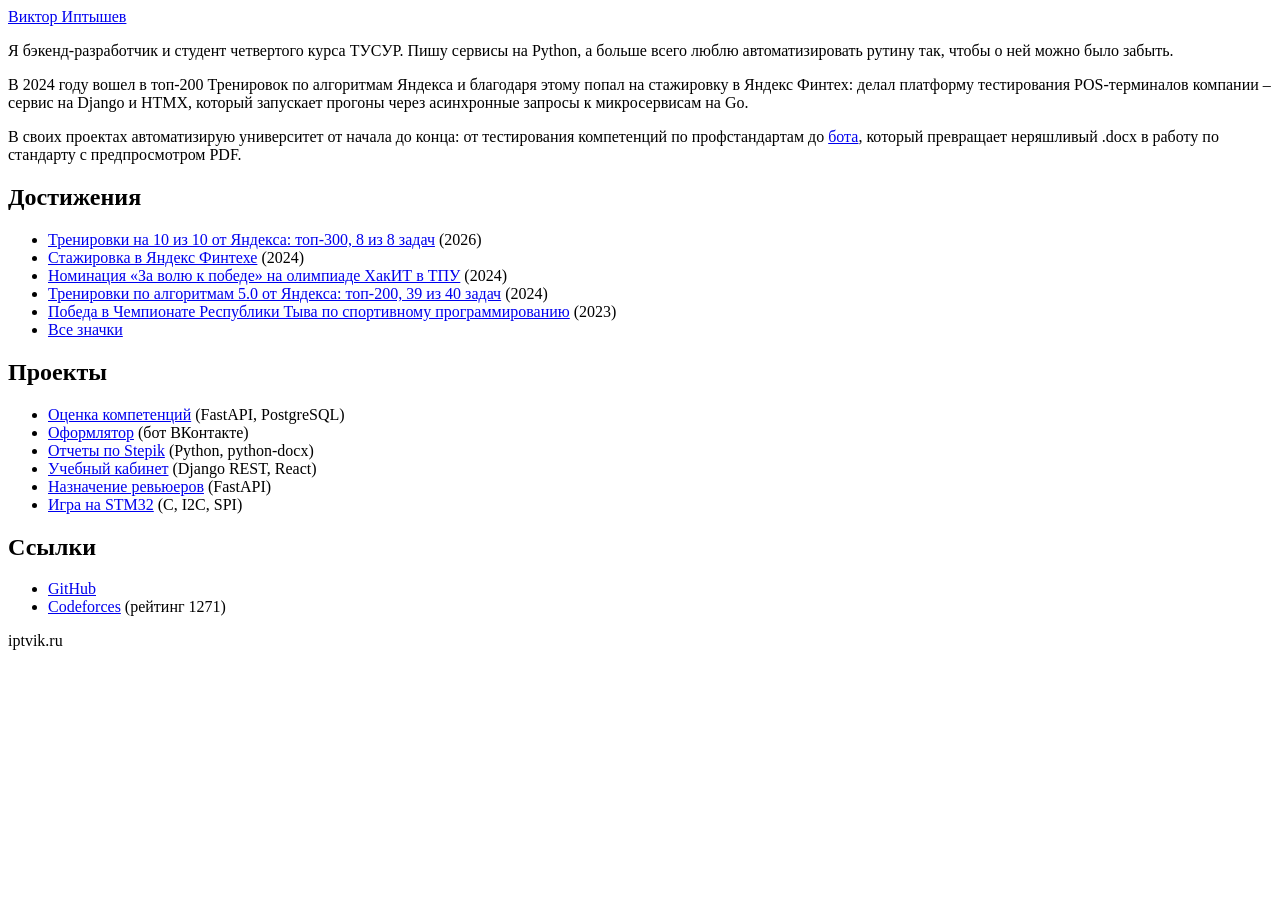
==== site/index.html @ 01d6a262 "Достижения: Тренировки по алгоритмам 5.0 (топ-200) и Тренировки на 10 из 10 (топ-300) Стажировка в Я" ====
<!doctype html>
<html lang="ru">
<head>
  <meta charset="utf-8">
  <meta name="viewport" content="width=device-width, initial-scale=1">
  <title>Виктор Иптышев</title>
  <meta name="description" content="Виктор Иптышев – бэкенд-разработчик, студент ТУСУР.">
  <link rel="icon" href="/favicon.svg" type="image/svg+xml">
  <link rel="preconnect" href="https://fonts.googleapis.com">
  <link rel="preconnect" href="https://fonts.gstatic.com" crossorigin>
  <link rel="stylesheet" href="https://fonts.googleapis.com/css2?family=Literata:ital,opsz,wght@0,7..72,400..700;1,7..72,400&display=swap">
  <link rel="stylesheet" href="/assets/style.css">
</head>
<body>
  <main class="page">
    <a class="home-link" href="/">Виктор Иптышев</a>

    <p>
      Я бэкенд-разработчик и студент четвертого курса ТУСУР. Пишу сервисы на Python,
      а больше всего люблю автоматизировать рутину так, чтобы о ней можно было забыть.
    </p>
    <p>
      В 2024 году вошел в топ-200 Тренировок по алгоритмам Яндекса и благодаря этому
      попал на стажировку в Яндекс Финтех: делал платформу тестирования
      POS-терминалов компании – сервис на Django и HTMX, который запускает прогоны
      через асинхронные запросы к микросервисам на Go.
    </p>
    <p>
      В своих проектах автоматизирую университет от начала до конца: от тестирования
      компетенций по профстандартам до <a href="https://vk.ru/bez_zamechaniy">бота</a>,
      который превращает неряшливый .docx в работу по стандарту с предпросмотром PDF.
    </p>

    <h2>Достижения</h2>
    <ul class="links">
      <li><a href="/achievements/#ten-of-ten-2026">Тренировки на 10 из 10 от Яндекса: топ-300, 8 из 8 задач</a> <span class="note">(2026)</span></li>
      <li><a href="/achievements/#yandex-fintech-2024">Стажировка в Яндекс Финтехе</a> <span class="note">(2024)</span></li>
      <li><a href="/achievements/#hackit-2024">Номинация «За волю к победе» на олимпиаде ХакИТ в ТПУ</a> <span class="note">(2024)</span></li>
      <li><a href="/achievements/#algorithms-5-2024">Тренировки по алгоритмам 5.0 от Яндекса: топ-200, 39 из 40 задач</a> <span class="note">(2024)</span></li>
      <li><a href="/achievements/#tyva-champion-2023">Победа в Чемпионате Республики Тыва по спортивному программированию</a> <span class="note">(2023)</span></li>
      <li><a href="/achievements/">Все значки</a></li>
    </ul>

    <h2>Проекты</h2>
    <ul class="links">
      <li><a href="https://sok.iptvik.ru">Оценка компетенций</a> <span class="note">(FastAPI, PostgreSQL)</span></li>
      <li><a href="https://vk.ru/bez_zamechaniy">Оформлятор</a> <span class="note">(бот ВКонтакте)</span></li>
      <li><a href="https://github.com/viteax/stepik-report-creator">Отчеты по Stepik</a> <span class="note">(Python, python-docx)</span></li>
      <li><a href="https://github.com/viteax/edu-dash">Учебный кабинет</a> <span class="note">(Django REST, React)</span></li>
      <li><a href="https://github.com/viteax/pr-reviewers-service">Назначение ревьюеров</a> <span class="note">(FastAPI)</span></li>
      <li><a href="https://github.com/viteax/board_game">Игра на STM32</a> <span class="note">(C, I2C, SPI)</span></li>
    </ul>

    <h2>Ссылки</h2>
    <ul class="links">
      <li><a href="https://github.com/viteax">GitHub</a></li>
      <li><a href="https://codeforces.com/profile/VitCore">Codeforces</a> <span class="note">(рейтинг 1271)</span></li>
    </ul>

    <footer>iptvik.ru</footer>
  </main>
</body>
</html>
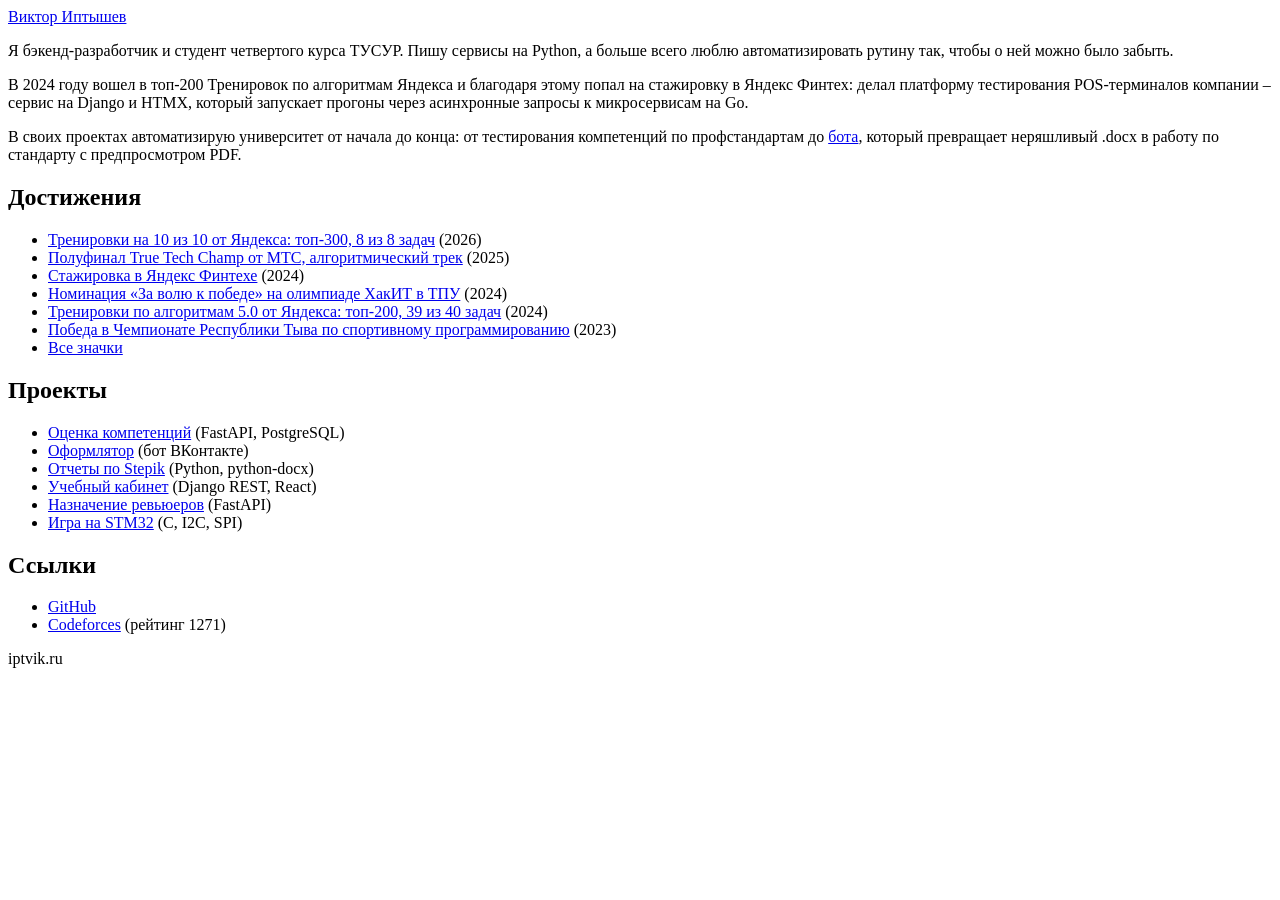
==== commit 0f86b973: "Достижение: полуфинал True Tech Champ 2025; полное название значка Тывы Co-Authored-By: Claude Opus " ====
--- a/site/index.html
+++ b/site/index.html
@@ -34,6 +34,7 @@
     <h2>Достижения</h2>
     <ul class="links">
       <li><a href="/achievements/#ten-of-ten-2026">Тренировки на 10 из 10 от Яндекса: топ-300, 8 из 8 задач</a> <span class="note">(2026)</span></li>
+      <li><a href="/achievements/#true-tech-2025">Полуфинал True Tech Champ от МТС, алгоритмический трек</a> <span class="note">(2025)</span></li>
       <li><a href="/achievements/#yandex-fintech-2024">Стажировка в Яндекс Финтехе</a> <span class="note">(2024)</span></li>
       <li><a href="/achievements/#hackit-2024">Номинация «За волю к победе» на олимпиаде ХакИТ в ТПУ</a> <span class="note">(2024)</span></li>
       <li><a href="/achievements/#algorithms-5-2024">Тренировки по алгоритмам 5.0 от Яндекса: топ-200, 39 из 40 задач</a> <span class="note">(2024)</span></li>
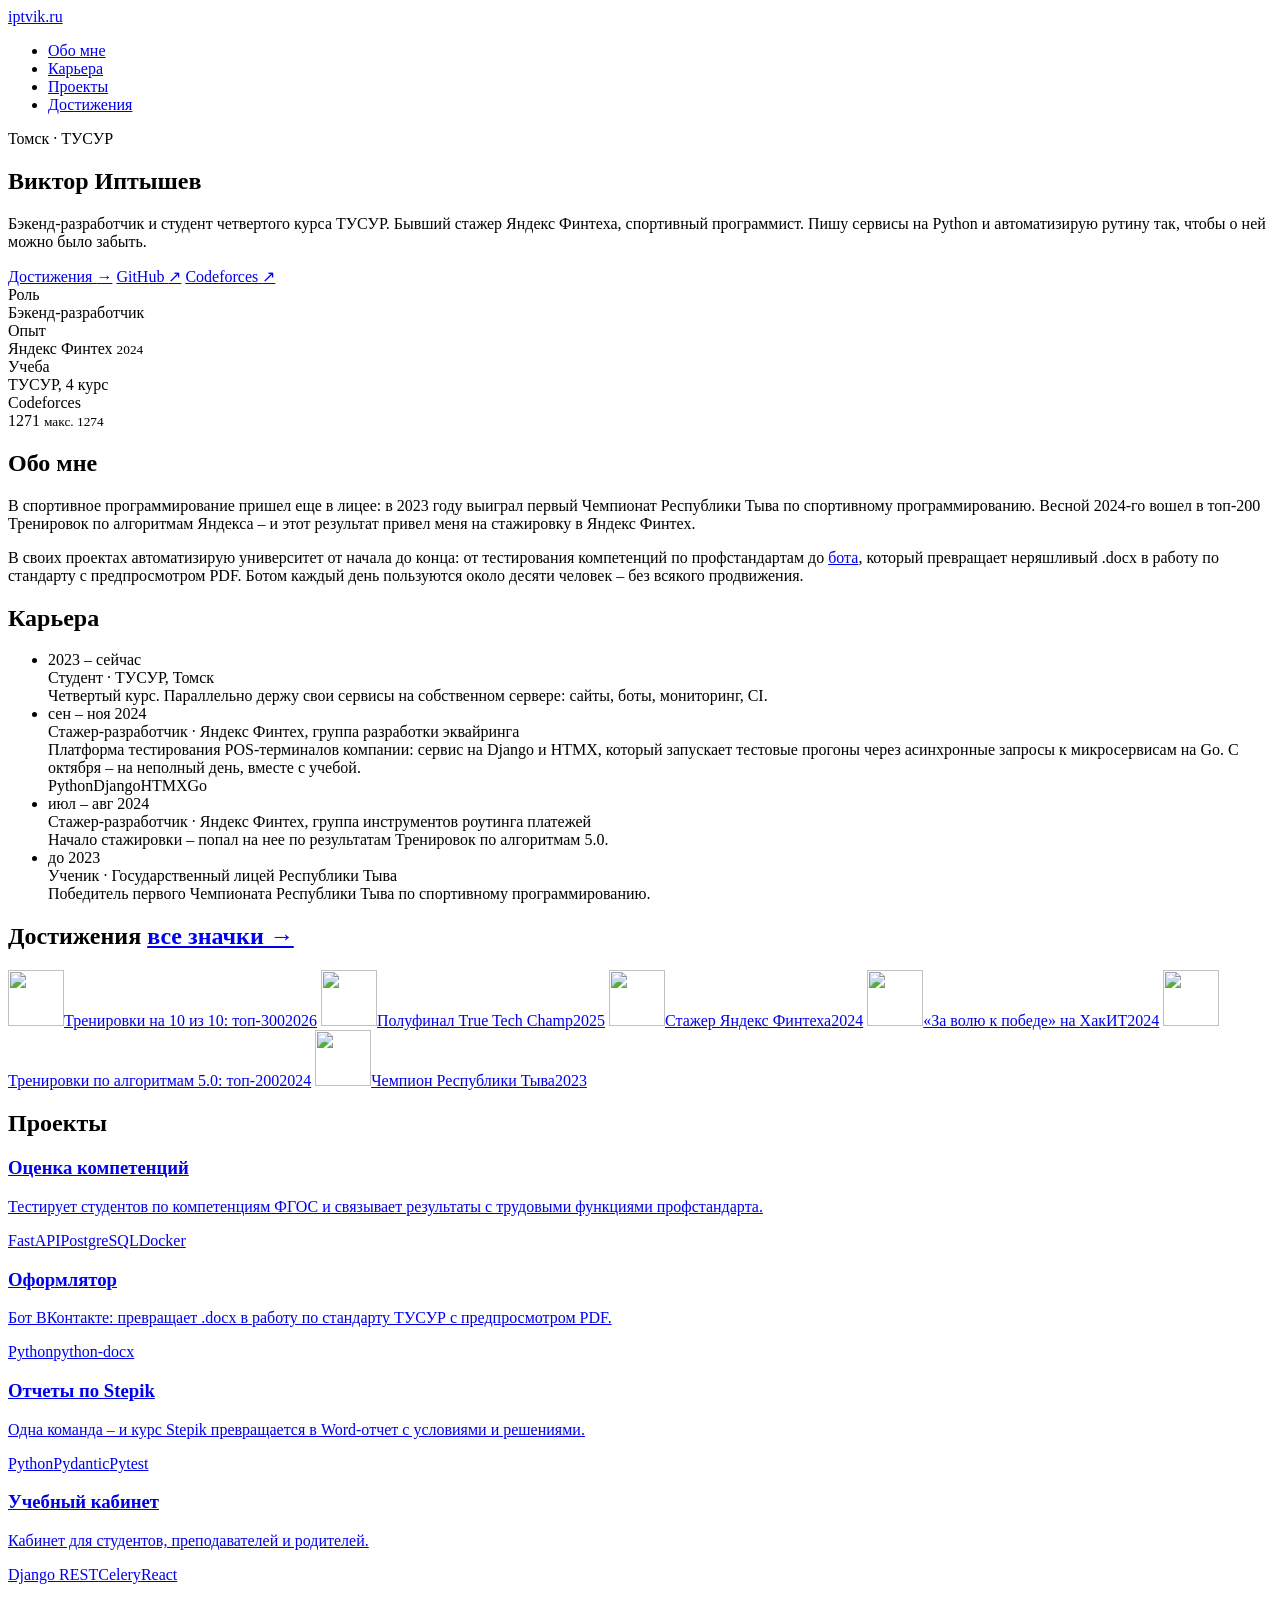
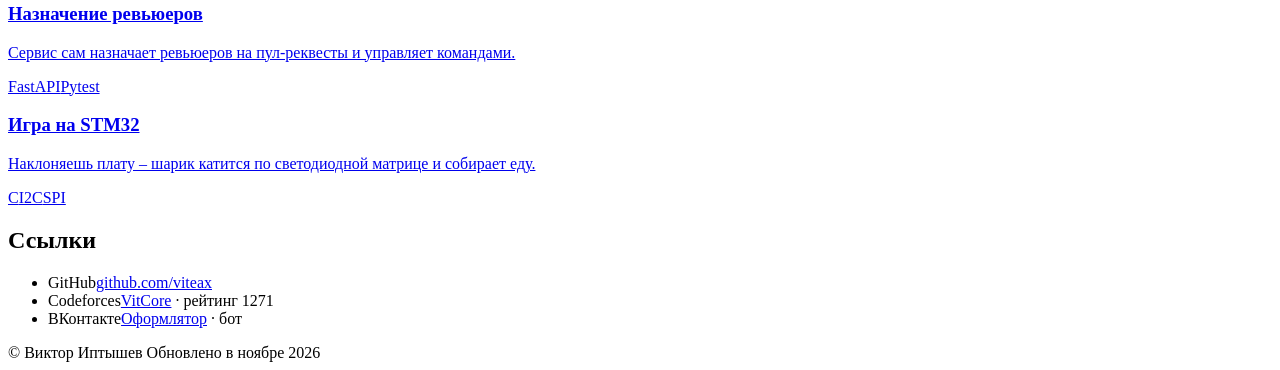
==== commit 18aa0193: "Новый дизайн в стиле amodei.co: темная тема, карта графа с волной Дейкстры, карьера Таймлайн стажиро" ====
--- a/site/index.html
+++ b/site/index.html
@@ -3,62 +3,189 @@
 <head>
   <meta charset="utf-8">
   <meta name="viewport" content="width=device-width, initial-scale=1">
-  <title>Виктор Иптышев</title>
-  <meta name="description" content="Виктор Иптышев – бэкенд-разработчик, студент ТУСУР.">
+  <title>Виктор Иптышев – бэкенд-разработчик</title>
+  <meta name="description" content="Виктор Иптышев – бэкенд-разработчик, бывший стажер Яндекс Финтеха, студент ТУСУР. Карьера, проекты и достижения в спортивном программировании.">
+  <meta property="og:type" content="profile">
+  <meta property="og:title" content="Виктор Иптышев – бэкенд-разработчик">
+  <meta property="og:description" content="Бэкенд-разработчик, бывший стажер Яндекс Финтеха, студент ТУСУР.">
+  <meta property="og:url" content="https://iptvik.ru/">
+  <meta name="theme-color" content="#0a0a0b">
+  <link rel="canonical" href="https://iptvik.ru/">
   <link rel="icon" href="/favicon.svg" type="image/svg+xml">
   <link rel="preconnect" href="https://fonts.googleapis.com">
   <link rel="preconnect" href="https://fonts.gstatic.com" crossorigin>
-  <link rel="stylesheet" href="https://fonts.googleapis.com/css2?family=Literata:ital,opsz,wght@0,7..72,400..700;1,7..72,400&display=swap">
+  <link rel="stylesheet" href="https://fonts.googleapis.com/css2?family=Inter:wght@400;500;600&family=JetBrains+Mono:wght@500&display=swap">
   <link rel="stylesheet" href="/assets/style.css">
+  <script type="application/ld+json">
+    {
+      "@context": "https://schema.org",
+      "@type": "Person",
+      "name": "Виктор Иптышев",
+      "url": "https://iptvik.ru/",
+      "jobTitle": "Бэкенд-разработчик",
+      "alumniOf": [
+        { "@type": "Organization", "name": "Яндекс Финтех" },
+        { "@type": "HighSchool", "name": "Государственный лицей Республики Тыва" }
+      ],
+      "affiliation": { "@type": "CollegeOrUniversity", "name": "ТУСУР" },
+      "sameAs": ["https://github.com/viteax", "https://codeforces.com/profile/VitCore"]
+    }
+  </script>
 </head>
 <body>
-  <main class="page">
-    <a class="home-link" href="/">Виктор Иптышев</a>
+  <header class="site-header">
+    <div class="container nav-row">
+      <a class="brand" href="/">iptvik.ru</a>
+      <nav aria-label="Основная навигация">
+        <ul class="nav-links">
+          <li><a href="/" class="active">Обо мне</a></li>
+          <li><a href="#career">Карьера</a></li>
+          <li><a href="#projects">Проекты</a></li>
+          <li><a href="/achievements/">Достижения</a></li>
+        </ul>
+      </nav>
+    </div>
+  </header>
 
-    <p>
-      Я бэкенд-разработчик и студент четвертого курса ТУСУР. Пишу сервисы на Python,
-      а больше всего люблю автоматизировать рутину так, чтобы о ней можно было забыть.
-    </p>
-    <p>
-      В 2024 году вошел в топ-200 Тренировок по алгоритмам Яндекса и благодаря этому
-      попал на стажировку в Яндекс Финтех: делал платформу тестирования
-      POS-терминалов компании – сервис на Django и HTMX, который запускает прогоны
-      через асинхронные запросы к микросервисам на Go.
-    </p>
-    <p>
-      В своих проектах автоматизирую университет от начала до конца: от тестирования
-      компетенций по профстандартам до <a href="https://vk.ru/bez_zamechaniy">бота</a>,
-      который превращает неряшливый .docx в работу по стандарту с предпросмотром PDF.
-    </p>
+  <main>
+    <section class="hero">
+      <div class="container">
+        <div class="eyebrow">Томск · ТУСУР</div>
+        <h1>Виктор Иптышев</h1>
+        <p class="lead">
+          Бэкенд-разработчик и студент четвертого курса ТУСУР. Бывший стажер Яндекс Финтеха,
+          спортивный программист. Пишу сервисы на Python и автоматизирую рутину так,
+          чтобы о ней можно было забыть.
+        </p>
+        <div class="hero-links">
+          <a class="btn primary" href="/achievements/">Достижения <span class="arrow">→</span></a>
+          <a class="btn" href="https://github.com/viteax">GitHub <span class="arrow">↗</span></a>
+          <a class="btn" href="https://codeforces.com/profile/VitCore">Codeforces <span class="arrow">↗</span></a>
+        </div>
 
-    <h2>Достижения</h2>
-    <ul class="links">
-      <li><a href="/achievements/#ten-of-ten-2026">Тренировки на 10 из 10 от Яндекса: топ-300, 8 из 8 задач</a> <span class="note">(2026)</span></li>
-      <li><a href="/achievements/#true-tech-2025">Полуфинал True Tech Champ от МТС, алгоритмический трек</a> <span class="note">(2025)</span></li>
-      <li><a href="/achievements/#yandex-fintech-2024">Стажировка в Яндекс Финтехе</a> <span class="note">(2024)</span></li>
-      <li><a href="/achievements/#hackit-2024">Номинация «За волю к победе» на олимпиаде ХакИТ в ТПУ</a> <span class="note">(2024)</span></li>
-      <li><a href="/achievements/#algorithms-5-2024">Тренировки по алгоритмам 5.0 от Яндекса: топ-200, 39 из 40 задач</a> <span class="note">(2024)</span></li>
-      <li><a href="/achievements/#tyva-champion-2023">Победа в Чемпионате Республики Тыва по спортивному программированию</a> <span class="note">(2023)</span></li>
-      <li><a href="/achievements/">Все значки</a></li>
-    </ul>
+        <div class="facts">
+          <div class="fact"><div class="fact-label">Роль</div><div class="fact-value">Бэкенд-разработчик</div></div>
+          <div class="fact"><div class="fact-label">Опыт</div><div class="fact-value">Яндекс Финтех <small>2024</small></div></div>
+          <div class="fact"><div class="fact-label">Учеба</div><div class="fact-value">ТУСУР, 4 курс</div></div>
+          <div class="fact"><div class="fact-label">Codeforces</div><div class="fact-value">1271 <small>макс. 1274</small></div></div>
+        </div>
+      </div>
+    </section>
 
-    <h2>Проекты</h2>
-    <ul class="links">
-      <li><a href="https://sok.iptvik.ru">Оценка компетенций</a> <span class="note">(FastAPI, PostgreSQL)</span></li>
-      <li><a href="https://vk.ru/bez_zamechaniy">Оформлятор</a> <span class="note">(бот ВКонтакте)</span></li>
-      <li><a href="https://github.com/viteax/stepik-report-creator">Отчеты по Stepik</a> <span class="note">(Python, python-docx)</span></li>
-      <li><a href="https://github.com/viteax/edu-dash">Учебный кабинет</a> <span class="note">(Django REST, React)</span></li>
-      <li><a href="https://github.com/viteax/pr-reviewers-service">Назначение ревьюеров</a> <span class="note">(FastAPI)</span></li>
-      <li><a href="https://github.com/viteax/board_game">Игра на STM32</a> <span class="note">(C, I2C, SPI)</span></li>
-    </ul>
+    <section class="section container">
+      <h2>Обо мне</h2>
+      <div class="prose">
+        <p>
+          В спортивное программирование пришел еще в лицее: в 2023 году выиграл первый
+          Чемпионат Республики Тыва по спортивному программированию. Весной 2024-го вошел
+          в топ-200 Тренировок по алгоритмам Яндекса – и этот результат привел меня на
+          стажировку в Яндекс Финтех.
+        </p>
+        <p>
+          В своих проектах автоматизирую университет от начала до конца: от тестирования
+          компетенций по профстандартам до <a href="https://vk.ru/bez_zamechaniy">бота</a>,
+          который превращает неряшливый .docx в работу по стандарту с предпросмотром PDF.
+          Ботом каждый день пользуются около десяти человек – без всякого продвижения.
+        </p>
+      </div>
+    </section>
 
-    <h2>Ссылки</h2>
-    <ul class="links">
-      <li><a href="https://github.com/viteax">GitHub</a></li>
-      <li><a href="https://codeforces.com/profile/VitCore">Codeforces</a> <span class="note">(рейтинг 1271)</span></li>
-    </ul>
+    <section class="section container" id="career">
+      <h2>Карьера</h2>
+      <ul class="timeline">
+        <li class="current">
+          <div class="timeline-date">2023 – сейчас</div>
+          <div class="timeline-title">Студент <span class="org">· ТУСУР, Томск</span></div>
+          <div class="timeline-desc">Четвертый курс. Параллельно держу свои сервисы на собственном сервере: сайты, боты, мониторинг, CI.</div>
+        </li>
+        <li>
+          <div class="timeline-date">сен – ноя 2024</div>
+          <div class="timeline-title">Стажер-разработчик <span class="org">· Яндекс Финтех, группа разработки эквайринга</span></div>
+          <div class="timeline-desc">
+            Платформа тестирования POS-терминалов компании: сервис на Django и HTMX, который
+            запускает тестовые прогоны через асинхронные запросы к микросервисам на Go.
+            С октября – на неполный день, вместе с учебой.
+          </div>
+          <div class="chips"><span class="chip">Python</span><span class="chip">Django</span><span class="chip">HTMX</span><span class="chip">Go</span></div>
+        </li>
+        <li>
+          <div class="timeline-date">июл – авг 2024</div>
+          <div class="timeline-title">Стажер-разработчик <span class="org">· Яндекс Финтех, группа инструментов роутинга платежей</span></div>
+          <div class="timeline-desc">Начало стажировки – попал на нее по результатам Тренировок по алгоритмам 5.0.</div>
+        </li>
+        <li>
+          <div class="timeline-date">до 2023</div>
+          <div class="timeline-title">Ученик <span class="org">· Государственный лицей Республики Тыва</span></div>
+          <div class="timeline-desc">Победитель первого Чемпионата Республики Тыва по спортивному программированию.</div>
+        </li>
+      </ul>
+    </section>
 
-    <footer>iptvik.ru</footer>
+    <section class="section container" id="achievements">
+      <h2>Достижения <a class="more" href="/achievements/">все значки →</a></h2>
+      <div class="badge-strip">
+        <a href="/achievements/#ten-of-ten-2026"><img src="/assets/10-of-10.svg" alt="" width="56" height="56">Тренировки на 10 из 10: топ-300<span class="year">2026</span></a>
+        <a href="/achievements/#true-tech-2025"><img src="/assets/true-tech-2025.svg" alt="" width="56" height="56">Полуфинал True Tech Champ<span class="year">2025</span></a>
+        <a href="/achievements/#yandex-fintech-2024"><img src="/assets/yandex-fintech.png" alt="" width="56" height="56">Стажер Яндекс Финтеха<span class="year">2024</span></a>
+        <a href="/achievements/#hackit-2024"><img src="/assets/hackit-2024.svg" alt="" width="56" height="56">«За волю к победе» на ХакИТ<span class="year">2024</span></a>
+        <a href="/achievements/#algorithms-5-2024"><img src="/assets/algorithms-5.svg" alt="" width="56" height="56">Тренировки по алгоритмам 5.0: топ-200<span class="year">2024</span></a>
+        <a href="/achievements/#tyva-champion-2023"><img src="/assets/tyva-2023.svg" alt="" width="56" height="56">Чемпион Республики Тыва<span class="year">2023</span></a>
+      </div>
+    </section>
+
+    <section class="section container" id="projects">
+      <h2>Проекты</h2>
+      <div class="cards">
+        <a class="card" href="https://sok.iptvik.ru">
+          <h3>Оценка компетенций</h3>
+          <p>Тестирует студентов по компетенциям ФГОС и связывает результаты с трудовыми функциями профстандарта.</p>
+          <div class="chips"><span class="chip">FastAPI</span><span class="chip">PostgreSQL</span><span class="chip">Docker</span></div>
+        </a>
+        <a class="card" href="https://vk.ru/bez_zamechaniy">
+          <h3>Оформлятор</h3>
+          <p>Бот ВКонтакте: превращает .docx в работу по стандарту ТУСУР с предпросмотром PDF.</p>
+          <div class="chips"><span class="chip">Python</span><span class="chip">python-docx</span></div>
+        </a>
+        <a class="card" href="https://github.com/viteax/stepik-report-creator">
+          <h3>Отчеты по Stepik</h3>
+          <p>Одна команда – и курс Stepik превращается в Word-отчет с условиями и решениями.</p>
+          <div class="chips"><span class="chip">Python</span><span class="chip">Pydantic</span><span class="chip">Pytest</span></div>
+        </a>
+        <a class="card" href="https://github.com/viteax/edu-dash">
+          <h3>Учебный кабинет</h3>
+          <p>Кабинет для студентов, преподавателей и родителей.</p>
+          <div class="chips"><span class="chip">Django REST</span><span class="chip">Celery</span><span class="chip">React</span></div>
+        </a>
+        <a class="card" href="https://github.com/viteax/pr-reviewers-service">
+          <h3>Назначение ревьюеров</h3>
+          <p>Сервис сам назначает ревьюеров на пул-реквесты и управляет командами.</p>
+          <div class="chips"><span class="chip">FastAPI</span><span class="chip">Pytest</span></div>
+        </a>
+        <a class="card" href="https://github.com/viteax/board_game">
+          <h3>Игра на STM32</h3>
+          <p>Наклоняешь плату – шарик катится по светодиодной матрице и собирает еду.</p>
+          <div class="chips"><span class="chip">C</span><span class="chip">I2C</span><span class="chip">SPI</span></div>
+        </a>
+      </div>
+    </section>
+
+    <section class="section container">
+      <h2>Ссылки</h2>
+      <ul class="data-list">
+        <li><span class="label">GitHub</span><span class="data-value"><a href="https://github.com/viteax">github.com/viteax</a></span></li>
+        <li><span class="label">Codeforces</span><span class="data-value"><a href="https://codeforces.com/profile/VitCore">VitCore</a> <span class="note">· рейтинг 1271</span></span></li>
+        <li><span class="label">ВКонтакте</span><span class="data-value"><a href="https://vk.ru/bez_zamechaniy">Оформлятор</a> <span class="note">· бот</span></span></li>
+      </ul>
+    </section>
   </main>
+
+  <footer class="site-footer">
+    <div class="container footer-row">
+      <span>© Виктор Иптышев</span>
+      <span>Обновлено в ноябре 2026</span>
+    </div>
+  </footer>
+
+  <script src="/assets/topo.js" defer></script>
 </body>
 </html>
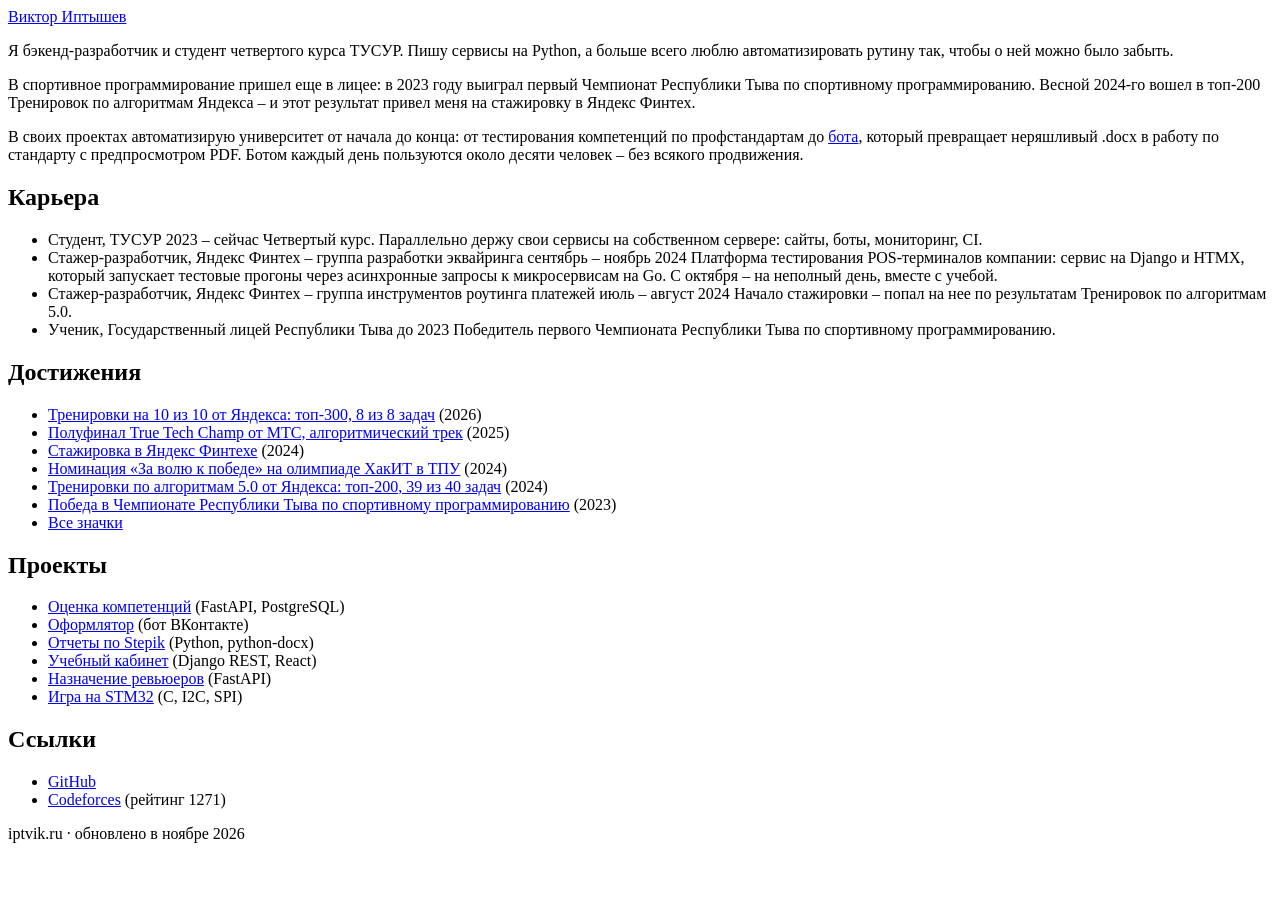
==== commit 187605e8: "Простой дизайн по мотивам darioamodei.com и blog.samaltman.com, без графики Возврат к первоначальном" ====
--- a/site/index.html
+++ b/site/index.html
@@ -9,13 +9,14 @@
   <meta property="og:title" content="Виктор Иптышев – бэкенд-разработчик">
   <meta property="og:description" content="Бэкенд-разработчик, бывший стажер Яндекс Финтеха, студент ТУСУР.">
   <meta property="og:url" content="https://iptvik.ru/">
-  <meta name="theme-color" content="#0a0a0b">
+  <meta name="theme-color" content="#faf9f5" media="(prefers-color-scheme: light)">
+  <meta name="theme-color" content="#1f1e1d" media="(prefers-color-scheme: dark)">
   <link rel="canonical" href="https://iptvik.ru/">
   <link rel="icon" href="/favicon.svg" type="image/svg+xml">
   <link rel="preconnect" href="https://fonts.googleapis.com">
   <link rel="preconnect" href="https://fonts.gstatic.com" crossorigin>
-  <link rel="stylesheet" href="https://fonts.googleapis.com/css2?family=Inter:wght@400;500;600&family=JetBrains+Mono:wght@500&display=swap">
-  <link rel="stylesheet" href="/assets/style.css">
+  <link rel="stylesheet" href="https://fonts.googleapis.com/css2?family=Literata:ital,opsz,wght@0,7..72,400..700;1,7..72,400&display=swap">
+  <link rel="stylesheet" href="/assets/style.css?v=3">
   <script type="application/ld+json">
     {
       "@context": "https://schema.org",
@@ -33,159 +34,78 @@
   </script>
 </head>
 <body>
-  <header class="site-header">
-    <div class="container nav-row">
-      <a class="brand" href="/">iptvik.ru</a>
-      <nav aria-label="Основная навигация">
-        <ul class="nav-links">
-          <li><a href="/" class="active">Обо мне</a></li>
-          <li><a href="#career">Карьера</a></li>
-          <li><a href="#projects">Проекты</a></li>
-          <li><a href="/achievements/">Достижения</a></li>
-        </ul>
-      </nav>
-    </div>
-  </header>
+  <main class="page">
+    <a class="home-link" href="/">Виктор Иптышев</a>
 
-  <main>
-    <section class="hero">
-      <div class="container">
-        <div class="eyebrow">Томск · ТУСУР</div>
-        <h1>Виктор Иптышев</h1>
-        <p class="lead">
-          Бэкенд-разработчик и студент четвертого курса ТУСУР. Бывший стажер Яндекс Финтеха,
-          спортивный программист. Пишу сервисы на Python и автоматизирую рутину так,
-          чтобы о ней можно было забыть.
-        </p>
-        <div class="hero-links">
-          <a class="btn primary" href="/achievements/">Достижения <span class="arrow">→</span></a>
-          <a class="btn" href="https://github.com/viteax">GitHub <span class="arrow">↗</span></a>
-          <a class="btn" href="https://codeforces.com/profile/VitCore">Codeforces <span class="arrow">↗</span></a>
-        </div>
+    <p>
+      Я бэкенд-разработчик и студент четвертого курса ТУСУР. Пишу сервисы на Python,
+      а больше всего люблю автоматизировать рутину так, чтобы о ней можно было забыть.
+    </p>
+    <p>
+      В спортивное программирование пришел еще в лицее: в 2023 году выиграл первый
+      Чемпионат Республики Тыва по спортивному программированию. Весной 2024-го вошел
+      в топ-200 Тренировок по алгоритмам Яндекса – и этот результат привел меня на
+      стажировку в Яндекс Финтех.
+    </p>
+    <p>
+      В своих проектах автоматизирую университет от начала до конца: от тестирования
+      компетенций по профстандартам до <a href="https://vk.ru/bez_zamechaniy">бота</a>,
+      который превращает неряшливый .docx в работу по стандарту с предпросмотром PDF.
+      Ботом каждый день пользуются около десяти человек – без всякого продвижения.
+    </p>
 
-        <div class="facts">
-          <div class="fact"><div class="fact-label">Роль</div><div class="fact-value">Бэкенд-разработчик</div></div>
-          <div class="fact"><div class="fact-label">Опыт</div><div class="fact-value">Яндекс Финтех <small>2024</small></div></div>
-          <div class="fact"><div class="fact-label">Учеба</div><div class="fact-value">ТУСУР, 4 курс</div></div>
-          <div class="fact"><div class="fact-label">Codeforces</div><div class="fact-value">1271 <small>макс. 1274</small></div></div>
-        </div>
-      </div>
-    </section>
+    <h2>Карьера</h2>
+    <ul class="career">
+      <li>
+        Студент, ТУСУР
+        <span class="when">2023 – сейчас</span>
+        <span class="what">Четвертый курс. Параллельно держу свои сервисы на собственном сервере: сайты, боты, мониторинг, CI.</span>
+      </li>
+      <li>
+        Стажер-разработчик, Яндекс Финтех – группа разработки эквайринга
+        <span class="when">сентябрь – ноябрь 2024</span>
+        <span class="what">Платформа тестирования POS-терминалов компании: сервис на Django и HTMX, который запускает тестовые прогоны через асинхронные запросы к микросервисам на Go. С октября – на неполный день, вместе с учебой.</span>
+      </li>
+      <li>
+        Стажер-разработчик, Яндекс Финтех – группа инструментов роутинга платежей
+        <span class="when">июль – август 2024</span>
+        <span class="what">Начало стажировки – попал на нее по результатам Тренировок по алгоритмам 5.0.</span>
+      </li>
+      <li>
+        Ученик, Государственный лицей Республики Тыва
+        <span class="when">до 2023</span>
+        <span class="what">Победитель первого Чемпионата Республики Тыва по спортивному программированию.</span>
+      </li>
+    </ul>
 
-    <section class="section container">
-      <h2>Обо мне</h2>
-      <div class="prose">
-        <p>
-          В спортивное программирование пришел еще в лицее: в 2023 году выиграл первый
-          Чемпионат Республики Тыва по спортивному программированию. Весной 2024-го вошел
-          в топ-200 Тренировок по алгоритмам Яндекса – и этот результат привел меня на
-          стажировку в Яндекс Финтех.
-        </p>
-        <p>
-          В своих проектах автоматизирую университет от начала до конца: от тестирования
-          компетенций по профстандартам до <a href="https://vk.ru/bez_zamechaniy">бота</a>,
-          который превращает неряшливый .docx в работу по стандарту с предпросмотром PDF.
-          Ботом каждый день пользуются около десяти человек – без всякого продвижения.
-        </p>
-      </div>
-    </section>
+    <h2>Достижения</h2>
+    <ul class="links">
+      <li><a href="/achievements/#ten-of-ten-2026">Тренировки на 10 из 10 от Яндекса: топ-300, 8 из 8 задач</a> <span class="note">(2026)</span></li>
+      <li><a href="/achievements/#true-tech-2025">Полуфинал True Tech Champ от МТС, алгоритмический трек</a> <span class="note">(2025)</span></li>
+      <li><a href="/achievements/#yandex-fintech-2024">Стажировка в Яндекс Финтехе</a> <span class="note">(2024)</span></li>
+      <li><a href="/achievements/#hackit-2024">Номинация «За волю к победе» на олимпиаде ХакИТ в ТПУ</a> <span class="note">(2024)</span></li>
+      <li><a href="/achievements/#algorithms-5-2024">Тренировки по алгоритмам 5.0 от Яндекса: топ-200, 39 из 40 задач</a> <span class="note">(2024)</span></li>
+      <li><a href="/achievements/#tyva-champion-2023">Победа в Чемпионате Республики Тыва по спортивному программированию</a> <span class="note">(2023)</span></li>
+      <li><a href="/achievements/">Все значки</a></li>
+    </ul>
 
-    <section class="section container" id="career">
-      <h2>Карьера</h2>
-      <ul class="timeline">
-        <li class="current">
-          <div class="timeline-date">2023 – сейчас</div>
-          <div class="timeline-title">Студент <span class="org">· ТУСУР, Томск</span></div>
-          <div class="timeline-desc">Четвертый курс. Параллельно держу свои сервисы на собственном сервере: сайты, боты, мониторинг, CI.</div>
-        </li>
-        <li>
-          <div class="timeline-date">сен – ноя 2024</div>
-          <div class="timeline-title">Стажер-разработчик <span class="org">· Яндекс Финтех, группа разработки эквайринга</span></div>
-          <div class="timeline-desc">
-            Платформа тестирования POS-терминалов компании: сервис на Django и HTMX, который
-            запускает тестовые прогоны через асинхронные запросы к микросервисам на Go.
-            С октября – на неполный день, вместе с учебой.
-          </div>
-          <div class="chips"><span class="chip">Python</span><span class="chip">Django</span><span class="chip">HTMX</span><span class="chip">Go</span></div>
-        </li>
-        <li>
-          <div class="timeline-date">июл – авг 2024</div>
-          <div class="timeline-title">Стажер-разработчик <span class="org">· Яндекс Финтех, группа инструментов роутинга платежей</span></div>
-          <div class="timeline-desc">Начало стажировки – попал на нее по результатам Тренировок по алгоритмам 5.0.</div>
-        </li>
-        <li>
-          <div class="timeline-date">до 2023</div>
-          <div class="timeline-title">Ученик <span class="org">· Государственный лицей Республики Тыва</span></div>
-          <div class="timeline-desc">Победитель первого Чемпионата Республики Тыва по спортивному программированию.</div>
-        </li>
-      </ul>
-    </section>
+    <h2>Проекты</h2>
+    <ul class="links">
+      <li><a href="https://sok.iptvik.ru">Оценка компетенций</a> <span class="note">(FastAPI, PostgreSQL)</span></li>
+      <li><a href="https://vk.ru/bez_zamechaniy">Оформлятор</a> <span class="note">(бот ВКонтакте)</span></li>
+      <li><a href="https://github.com/viteax/stepik-report-creator">Отчеты по Stepik</a> <span class="note">(Python, python-docx)</span></li>
+      <li><a href="https://github.com/viteax/edu-dash">Учебный кабинет</a> <span class="note">(Django REST, React)</span></li>
+      <li><a href="https://github.com/viteax/pr-reviewers-service">Назначение ревьюеров</a> <span class="note">(FastAPI)</span></li>
+      <li><a href="https://github.com/viteax/board_game">Игра на STM32</a> <span class="note">(C, I2C, SPI)</span></li>
+    </ul>
 
-    <section class="section container" id="achievements">
-      <h2>Достижения <a class="more" href="/achievements/">все значки →</a></h2>
-      <div class="badge-strip">
-        <a href="/achievements/#ten-of-ten-2026"><img src="/assets/10-of-10.svg" alt="" width="56" height="56">Тренировки на 10 из 10: топ-300<span class="year">2026</span></a>
-        <a href="/achievements/#true-tech-2025"><img src="/assets/true-tech-2025.svg" alt="" width="56" height="56">Полуфинал True Tech Champ<span class="year">2025</span></a>
-        <a href="/achievements/#yandex-fintech-2024"><img src="/assets/yandex-fintech.png" alt="" width="56" height="56">Стажер Яндекс Финтеха<span class="year">2024</span></a>
-        <a href="/achievements/#hackit-2024"><img src="/assets/hackit-2024.svg" alt="" width="56" height="56">«За волю к победе» на ХакИТ<span class="year">2024</span></a>
-        <a href="/achievements/#algorithms-5-2024"><img src="/assets/algorithms-5.svg" alt="" width="56" height="56">Тренировки по алгоритмам 5.0: топ-200<span class="year">2024</span></a>
-        <a href="/achievements/#tyva-champion-2023"><img src="/assets/tyva-2023.svg" alt="" width="56" height="56">Чемпион Республики Тыва<span class="year">2023</span></a>
-      </div>
-    </section>
+    <h2>Ссылки</h2>
+    <ul class="links">
+      <li><a href="https://github.com/viteax">GitHub</a></li>
+      <li><a href="https://codeforces.com/profile/VitCore">Codeforces</a> <span class="note">(рейтинг 1271)</span></li>
+    </ul>
 
-    <section class="section container" id="projects">
-      <h2>Проекты</h2>
-      <div class="cards">
-        <a class="card" href="https://sok.iptvik.ru">
-          <h3>Оценка компетенций</h3>
-          <p>Тестирует студентов по компетенциям ФГОС и связывает результаты с трудовыми функциями профстандарта.</p>
-          <div class="chips"><span class="chip">FastAPI</span><span class="chip">PostgreSQL</span><span class="chip">Docker</span></div>
-        </a>
-        <a class="card" href="https://vk.ru/bez_zamechaniy">
-          <h3>Оформлятор</h3>
-          <p>Бот ВКонтакте: превращает .docx в работу по стандарту ТУСУР с предпросмотром PDF.</p>
-          <div class="chips"><span class="chip">Python</span><span class="chip">python-docx</span></div>
-        </a>
-        <a class="card" href="https://github.com/viteax/stepik-report-creator">
-          <h3>Отчеты по Stepik</h3>
-          <p>Одна команда – и курс Stepik превращается в Word-отчет с условиями и решениями.</p>
-          <div class="chips"><span class="chip">Python</span><span class="chip">Pydantic</span><span class="chip">Pytest</span></div>
-        </a>
-        <a class="card" href="https://github.com/viteax/edu-dash">
-          <h3>Учебный кабинет</h3>
-          <p>Кабинет для студентов, преподавателей и родителей.</p>
-          <div class="chips"><span class="chip">Django REST</span><span class="chip">Celery</span><span class="chip">React</span></div>
-        </a>
-        <a class="card" href="https://github.com/viteax/pr-reviewers-service">
-          <h3>Назначение ревьюеров</h3>
-          <p>Сервис сам назначает ревьюеров на пул-реквесты и управляет командами.</p>
-          <div class="chips"><span class="chip">FastAPI</span><span class="chip">Pytest</span></div>
-        </a>
-        <a class="card" href="https://github.com/viteax/board_game">
-          <h3>Игра на STM32</h3>
-          <p>Наклоняешь плату – шарик катится по светодиодной матрице и собирает еду.</p>
-          <div class="chips"><span class="chip">C</span><span class="chip">I2C</span><span class="chip">SPI</span></div>
-        </a>
-      </div>
-    </section>
-
-    <section class="section container">
-      <h2>Ссылки</h2>
-      <ul class="data-list">
-        <li><span class="label">GitHub</span><span class="data-value"><a href="https://github.com/viteax">github.com/viteax</a></span></li>
-        <li><span class="label">Codeforces</span><span class="data-value"><a href="https://codeforces.com/profile/VitCore">VitCore</a> <span class="note">· рейтинг 1271</span></span></li>
-        <li><span class="label">ВКонтакте</span><span class="data-value"><a href="https://vk.ru/bez_zamechaniy">Оформлятор</a> <span class="note">· бот</span></span></li>
-      </ul>
-    </section>
+    <footer>iptvik.ru · обновлено в ноябре 2026</footer>
   </main>
-
-  <footer class="site-footer">
-    <div class="container footer-row">
-      <span>© Виктор Иптышев</span>
-      <span>Обновлено в ноябре 2026</span>
-    </div>
-  </footer>
-
-  <script src="/assets/topo.js" defer></script>
 </body>
 </html>
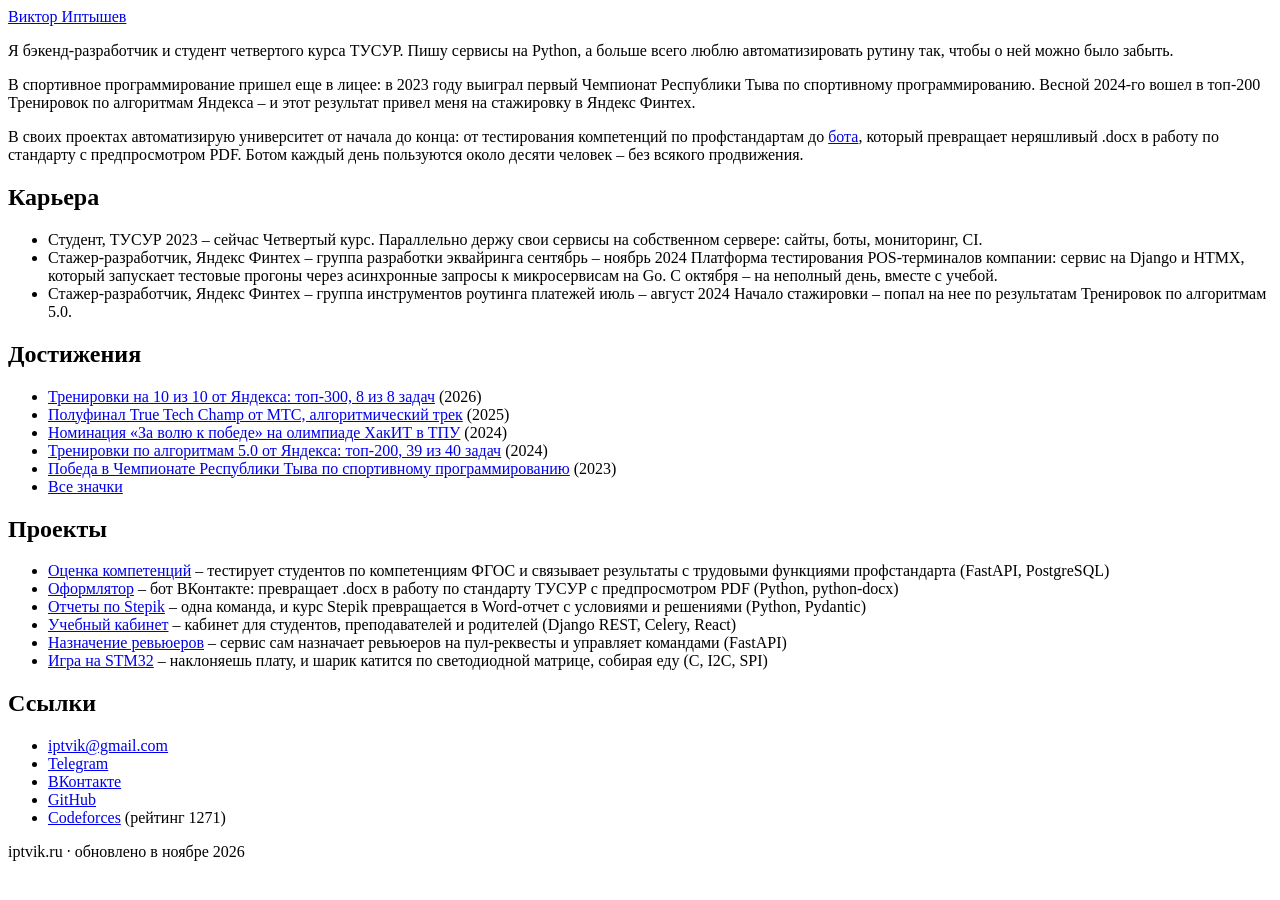
==== commit a1c03815: "Контакты, описания проектов, превью для соцсетей; убраны повторы Co-Authored-By: Claude Opus 5.5 <no" ====
--- a/site/index.html
+++ b/site/index.html
@@ -9,6 +9,10 @@
   <meta property="og:title" content="Виктор Иптышев – бэкенд-разработчик">
   <meta property="og:description" content="Бэкенд-разработчик, бывший стажер Яндекс Финтеха, студент ТУСУР.">
   <meta property="og:url" content="https://iptvik.ru/">
+  <meta property="og:image" content="https://iptvik.ru/assets/og.png">
+  <meta property="og:image:width" content="1200">
+  <meta property="og:image:height" content="630">
+  <meta name="twitter:card" content="summary_large_image">
   <meta name="theme-color" content="#faf9f5" media="(prefers-color-scheme: light)">
   <meta name="theme-color" content="#1f1e1d" media="(prefers-color-scheme: dark)">
   <link rel="canonical" href="https://iptvik.ru/">
@@ -29,7 +33,8 @@
         { "@type": "HighSchool", "name": "Государственный лицей Республики Тыва" }
       ],
       "affiliation": { "@type": "CollegeOrUniversity", "name": "ТУСУР" },
-      "sameAs": ["https://github.com/viteax", "https://codeforces.com/profile/VitCore"]
+      "email": "mailto:iptvik@gmail.com",
+      "sameAs": ["https://github.com/viteax", "https://codeforces.com/profile/VitCore", "https://t.me/iptvik", "https://vk.ru/rovtik"]
     }
   </script>
 </head>
@@ -71,18 +76,12 @@
         <span class="when">июль – август 2024</span>
         <span class="what">Начало стажировки – попал на нее по результатам Тренировок по алгоритмам 5.0.</span>
       </li>
-      <li>
-        Ученик, Государственный лицей Республики Тыва
-        <span class="when">до 2023</span>
-        <span class="what">Победитель первого Чемпионата Республики Тыва по спортивному программированию.</span>
-      </li>
     </ul>
 
     <h2>Достижения</h2>
     <ul class="links">
       <li><a href="/achievements/#ten-of-ten-2026">Тренировки на 10 из 10 от Яндекса: топ-300, 8 из 8 задач</a> <span class="note">(2026)</span></li>
       <li><a href="/achievements/#true-tech-2025">Полуфинал True Tech Champ от МТС, алгоритмический трек</a> <span class="note">(2025)</span></li>
-      <li><a href="/achievements/#yandex-fintech-2024">Стажировка в Яндекс Финтехе</a> <span class="note">(2024)</span></li>
       <li><a href="/achievements/#hackit-2024">Номинация «За волю к победе» на олимпиаде ХакИТ в ТПУ</a> <span class="note">(2024)</span></li>
       <li><a href="/achievements/#algorithms-5-2024">Тренировки по алгоритмам 5.0 от Яндекса: топ-200, 39 из 40 задач</a> <span class="note">(2024)</span></li>
       <li><a href="/achievements/#tyva-champion-2023">Победа в Чемпионате Республики Тыва по спортивному программированию</a> <span class="note">(2023)</span></li>
@@ -91,16 +90,19 @@
 
     <h2>Проекты</h2>
     <ul class="links">
-      <li><a href="https://sok.iptvik.ru">Оценка компетенций</a> <span class="note">(FastAPI, PostgreSQL)</span></li>
-      <li><a href="https://vk.ru/bez_zamechaniy">Оформлятор</a> <span class="note">(бот ВКонтакте)</span></li>
-      <li><a href="https://github.com/viteax/stepik-report-creator">Отчеты по Stepik</a> <span class="note">(Python, python-docx)</span></li>
-      <li><a href="https://github.com/viteax/edu-dash">Учебный кабинет</a> <span class="note">(Django REST, React)</span></li>
-      <li><a href="https://github.com/viteax/pr-reviewers-service">Назначение ревьюеров</a> <span class="note">(FastAPI)</span></li>
-      <li><a href="https://github.com/viteax/board_game">Игра на STM32</a> <span class="note">(C, I2C, SPI)</span></li>
+      <li><a href="https://sok.iptvik.ru">Оценка компетенций</a> – тестирует студентов по компетенциям ФГОС и связывает результаты с трудовыми функциями профстандарта <span class="note">(FastAPI, PostgreSQL)</span></li>
+      <li><a href="https://vk.ru/bez_zamechaniy">Оформлятор</a> – бот ВКонтакте: превращает .docx в работу по стандарту ТУСУР с предпросмотром PDF <span class="note">(Python, python-docx)</span></li>
+      <li><a href="https://github.com/viteax/stepik-report-creator">Отчеты по Stepik</a> – одна команда, и курс Stepik превращается в Word-отчет с условиями и решениями <span class="note">(Python, Pydantic)</span></li>
+      <li><a href="https://github.com/viteax/edu-dash">Учебный кабинет</a> – кабинет для студентов, преподавателей и родителей <span class="note">(Django REST, Celery, React)</span></li>
+      <li><a href="https://github.com/viteax/pr-reviewers-service">Назначение ревьюеров</a> – сервис сам назначает ревьюеров на пул-реквесты и управляет командами <span class="note">(FastAPI)</span></li>
+      <li><a href="https://github.com/viteax/board_game">Игра на STM32</a> – наклоняешь плату, и шарик катится по светодиодной матрице, собирая еду <span class="note">(C, I2C, SPI)</span></li>
     </ul>
 
     <h2>Ссылки</h2>
     <ul class="links">
+      <li><a href="mailto:iptvik@gmail.com">iptvik@gmail.com</a></li>
+      <li><a href="https://t.me/iptvik">Telegram</a></li>
+      <li><a href="https://vk.ru/rovtik">ВКонтакте</a></li>
       <li><a href="https://github.com/viteax">GitHub</a></li>
       <li><a href="https://codeforces.com/profile/VitCore">Codeforces</a> <span class="note">(рейтинг 1271)</span></li>
     </ul>
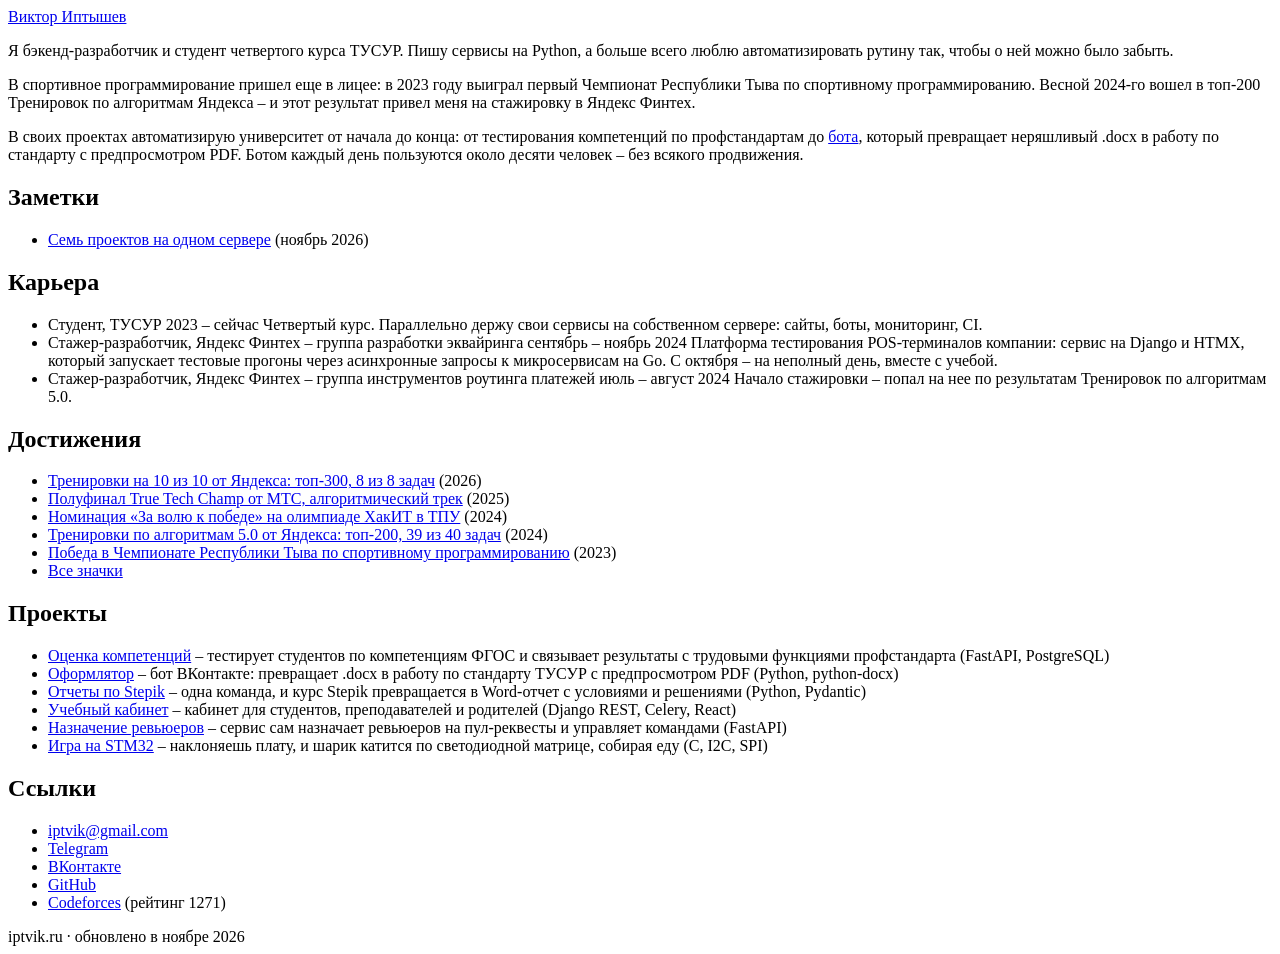
==== commit 51707860: "Раздел «Заметки» и первая заметка: семь проектов на одном сервере Co-Authored-By: Claude Opus 5.5 <n" ====
--- a/site/index.html
+++ b/site/index.html
@@ -17,10 +17,8 @@
   <meta name="theme-color" content="#1f1e1d" media="(prefers-color-scheme: dark)">
   <link rel="canonical" href="https://iptvik.ru/">
   <link rel="icon" href="/favicon.svg" type="image/svg+xml">
-  <link rel="preconnect" href="https://fonts.googleapis.com">
-  <link rel="preconnect" href="https://fonts.gstatic.com" crossorigin>
-  <link rel="stylesheet" href="https://fonts.googleapis.com/css2?family=Literata:ital,opsz,wght@0,7..72,400..700;1,7..72,400&display=swap">
-  <link rel="stylesheet" href="/assets/style.css?v=3">
+  <link rel="preload" href="/assets/fonts/literata-cyrillic.woff2" as="font" type="font/woff2" crossorigin>
+  <link rel="stylesheet" href="/assets/style.css?v=5">
   <script type="application/ld+json">
     {
       "@context": "https://schema.org",
@@ -58,6 +56,11 @@
       который превращает неряшливый .docx в работу по стандарту с предпросмотром PDF.
       Ботом каждый день пользуются около десяти человек – без всякого продвижения.
     </p>
+
+    <h2>Заметки</h2>
+    <ul class="links">
+      <li><a href="/notes/odin-server/">Семь проектов на одном сервере</a> <span class="note">(ноябрь 2026)</span></li>
+    </ul>
 
     <h2>Карьера</h2>
     <ul class="career">
